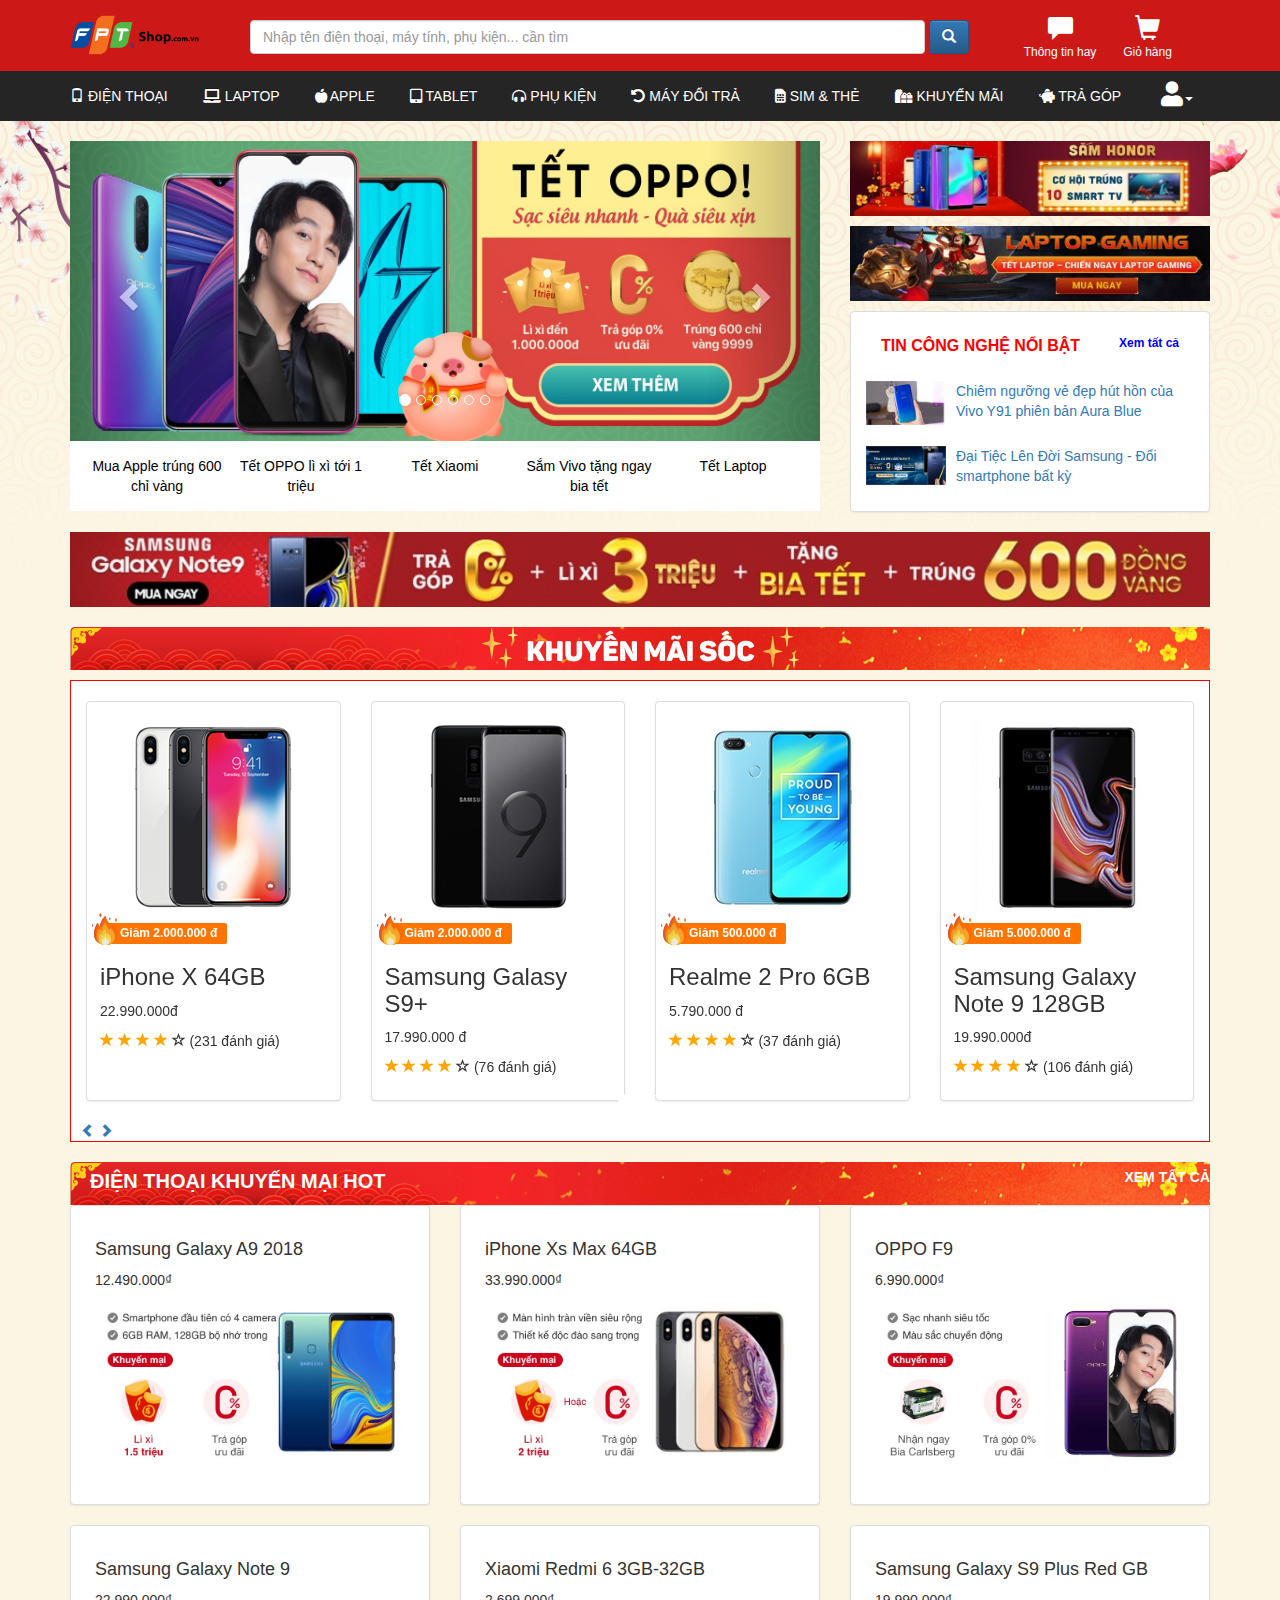
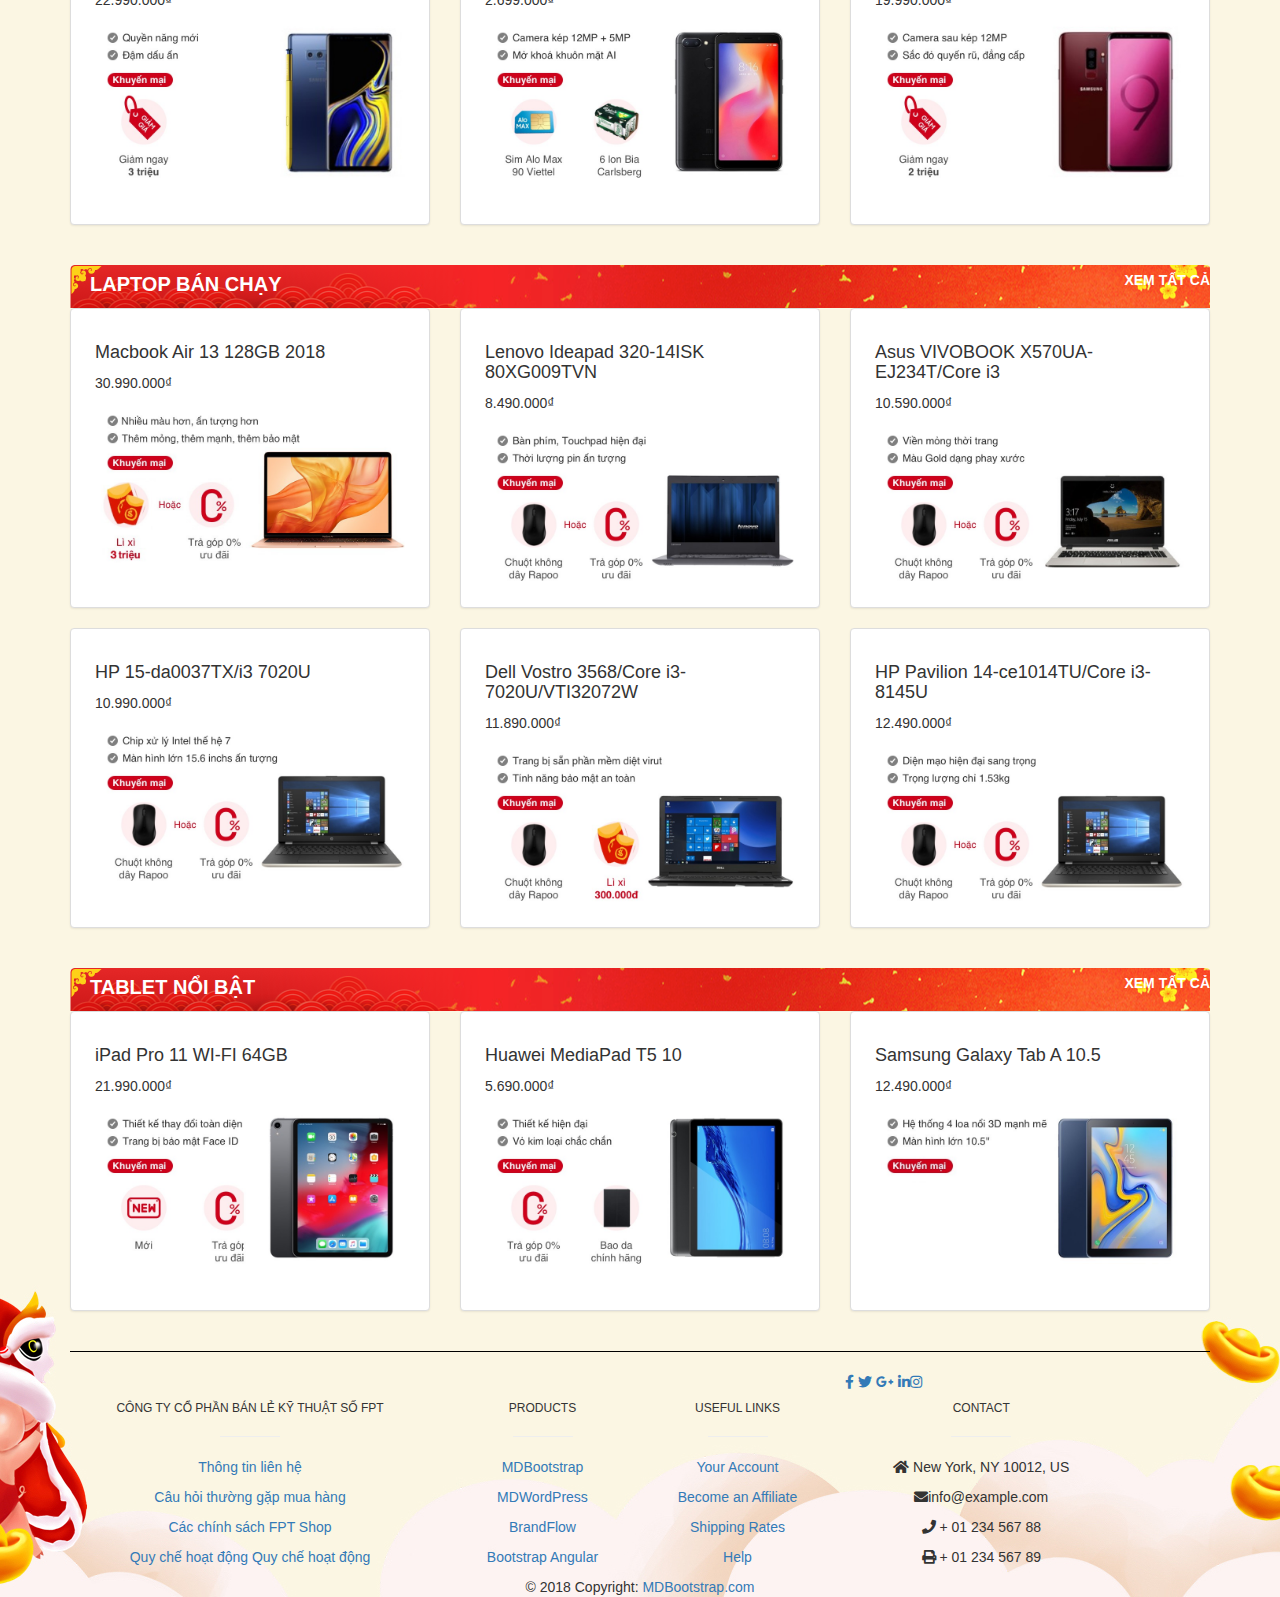
==== admin.html @ c20b1c23 "'ok'" ====
<!DOCTYPE html>
<html>
<head>
	<meta charset="utf-8">
	<meta http-equiv="X-UA-Compatible" content="IE=edge">
	<title>Tinykullshop | Chuyên phụ kiện điện thoại</title>
	<!-- Local bootstrap CSS & JS -->
	<link rel="stylesheet" media="screen" href="css/bootstrap.min.css">
	<link rel="stylesheet" media="screen" href="css/bootstrap-theme.min.css">
	<link rel='stylesheet' href='https://use.fontawesome.com/releases/v5.6.3/css/all.css'>	
	<link rel="stylesheet" media="screen" href="css/mystyle.css">
	<link rel="stylesheet" media="screen" href="css/toppage.css">
	<link rel="stylesheet" media="screen" href="css/modal-login.css">
</head>
<body>
	<header id="header" class="header">
		<div class="container">
			<div class="row">
				<div class="col-xs-2 col-sm-2 col-md-2 col-lg-2">
					<a href="home.html" title=""><img src="images/logo1.png" alt="" class="img-responsive"></a>
				</div>
				<div class="col-xs-8 col-sm-8 col-md-8 col-lg-8 row">
					<div>
						<div class="form-inline search-btn">
							<input type="search" name="" id="input" class="form-control" value="" required="required" title="" placeholder="Nhập tên điện thoại, máy tính, phụ kiện... cần tìm">		
							<button type="submit" class="btn btn-primary"><span class="glyphicon glyphicon-search"></span></button>
						</div>
					</div>
				</div>
				<div class="col-xs-2 col-sm-2 col-md-2 col-lg-2">
					<div class="col-xs-6 col-sm-6 col-md-6 col-lg-6">
						<div class="cart">
							<a href="new.html"><span class="glyphicon glyphicon-comment"></span><p>Thông tin hay</p></a>
						</div>
					</div><div class="col-xs-6 col-sm-6 col-md-6 col-lg-6">
						<div class="cart">
							<a href="caret.html"><span class="glyphicon glyphicon-shopping-cart"></span><p>Giỏ hàng</p></a>
						</div>
					</div>
				</div>
			</div>
		</div>	
	</header><!-- /header -->
	<button onclick="topFunction()" id="myBtn" title="Go to top">Top</button>
	<nav class="navbar navbar-inverse menu">
		<div class="container">
			<div class="row">
				<ul class="nav navbar-nav">
					<li class="dropdown">
						<a class="uppercase"  href="product-phone.html"><i class="glyphicon glyphicon-phone"></i> điện thoại</a>
						<div class="dropdown-content">
							<div class="col-xs-6 col-sm-6 col-md-6 col-lg-6">
								<div class="row">
									<div class="col-xs-8 col-sm-8 col-md-8 col-lg-8">
										<div>
											<h4>Hãng sản xuất</h4>
										</div>
										<div class="col-xs-4 col-sm-4 col-md-4 col-lg-4">
											<div class="row list-a">
												<a href="">Apple(iPhone)</a>
												<a href="">Huawei</a>
												<a href="">Nokia</a>
												<a href="">Realme</a>
												<a href="">Masstel</a>
											</div>
										</div>
										<div class="col-xs-4 col-sm-4 col-md-4 col-lg-4">
											<div class="row list-a">
												<a href="">Samsung</a>
												<a href="">Xiaomi</a>
												<a href="">HONOR</a>
												<a href="">Asus</a>
												<a href="">Itel</a>
											</div>
										</div>
										<div class="col-xs-4 col-sm-4 col-md-4 col-lg-4">
											<div class="row list-a">
												<a href="">OPPO</a>
												<a href="">VSmart</a>
												<a href="">Vivo</a>
												<a href="">Wiko</a>
												<a href="">Mobiistar</a>
											</div>
										</div>
									</div>
									<div class="col-xs-4 col-sm-4 col-md-4 col-lg-4">
										<div class="middle">
											<div>
												<h4>Mức giá</h4>
											</div>
											<div class="list-a">
												<a href="">Dưới 1 triệu</a>
												<a href="">Từ 1 - 3 triệu</a>
												<a href="">Từ 3 - 6 triệu</a>
												<a href="">Từ 6 - 10 triệu</a>
												<a href="">Trên 15 triệu</a>
											</div>	
										</div>
									</div>
								</div>
							</div>
							<div class="col-xs-6 col-sm-6 col-md-6 col-lg-6">
								<div class="row">
									<div class="col-xs-6 col-sm-6 col-md-6 col-lg-6">
										<div class="row">
											<h4>Bán chạy nhất</h4>
											<div class="media">
												<a class="pull-left" href="#">
													<img class="media-object" src="images/img-nav/1.png" width="80px" alt="Image">
												</a>
												<div class="media-body">
													<a href=""><h5 class="media-heading">OPPO F9</h5></a>
													<p>6.990.000 đ</p>
												</div>
											</div>
											<div class="media">
												<a class="pull-left" href="#">
													<img class="media-object" src="images/img-nav/2.png" width="80px" alt="Image">
												</a>
												<div class="media-body">
													<a href=""><h5 class="media-heading">Samsung Galaxy J6(2018)</h5></a>
													<p>3.990.000 đ</p>
												</div>
											</div>
										</div>
									</div>
									<div class="col-xs-6 col-sm-6 col-md-6 col-lg-6 img-left">
										<div class="row">
											<div>
												<img src="images/bg2.jpg" alt="">
											</div>
										</div>
									</div>
								</div>
							</div>
						</div>
					</li>
					<li class="dropdown1">
						<a class="uppercase" href="product-laptop.html"><i class='fas fa-laptop'></i> laptop</a>
						<div class="dropdown-content1">
							<div class="col-xs-6 col-sm-6 col-md-6 col-lg-6">
								<div class="row">
									<div class="col-xs-8 col-sm-8 col-md-8 col-lg-8">
										<div>
											<h4>Hãng sản xuất</h4>
										</div>
										<div class="col-xs-4 col-sm-4 col-md-4 col-lg-4">
											<div class="row list-a">
												<a href="">Apple(Macbook)</a>
												<a href="">Dell</a>
												<a href="">MSI</a>
											</div>
										</div>
										<div class="col-xs-4 col-sm-4 col-md-4 col-lg-4">
											<div class="row list-a">
												<a href="">Asua</a>
												<a href="">HP</a>
												<a href="">Masstel</a>
											</div>
										</div>
										<div class="col-xs-4 col-sm-4 col-md-4 col-lg-4">
											<div class="row list-a">
												<a href="">Acer</a>
												<a href="">Lenovo</a>
												<a href="">Haier</a>
											</div>
										</div>
										<div class="a">
											<span><hr><br></span>
										</div>
										<br><br>
										<div>
											<h4>Phần mềm</h4>
										</div>
										<div class="col-xs-4 col-sm-4 col-md-4 col-lg-4">
											<div class="row list-a">
												<a href="">Diệt Virus</a>
												<a href="">Phần mềm khác</a>
											</div>
										</div>
										<div class="col-xs-4 col-sm-4 col-md-4 col-lg-4">
											<div class="row list-a">
												<a href="">Microsoft Office</a>
											</div>
										</div>
										<div class="col-xs-4 col-sm-4 col-md-4 col-lg-4">
											<div class="row list-a">
												<a href="">Windows</a>
											</div>
										</div>
									</div>
									<div class="col-xs-4 col-sm-4 col-md-4 col-lg-4 middle-border">
										<div class="middle">
											<div>
												<h4>Mức giá</h4>
											</div>
											<div class="list-a">
												<a href="">Dưới 5 triệu</a>
												<a href="">Từ 5 - 10 triệu</a>
												<a href="">Từ 10 - 15 triệu</a>
												<a href="">Từ 15 - 20 triệu</a>
												<a href="">Từ 20 - 25 triệu</a>
												<a href="">Từ 25 - 30 triệu</a>
												<a href="">Trên 30 triệu</a>
											</div>	
										</div>							
									</div>
								</div>
							</div>
							<div class="col-xs-6 col-sm-6 col-md-6 col-lg-6">
								<div class="row">
									<div class="col-xs-6 col-sm-6 col-md-6 col-lg-6">
										<div class="row">
											<h4>Mục đích sử dụng</h4>
										</div>
										<div class="row list-a">
											<a href="">Sản phẩm 2 trong 1</a>
											<a href="">Windows</a>
											<a href="">Giá rẻ</a>
											<a href="">Hiện đại</a>
											<a href="">Sinh viên - Văn phòng</a>
											<a href="">Gaming - Đồ họa</a>
											<a href="">Mỏng nhẹ</a>
										</div>	
									</div>
									<div class="col-xs-6 col-sm-6 col-md-6 col-lg-6 img-left">
										<div class="row">
											<div>
												<img src="images/bg3.png" alt="">
											</div>
										</div>
									</div>
								</div>
							</div>
						</div>
					</li>
					<li class="dropdown2">
						<a class="uppercase" href="product-apple.html"><i class="fas fa-apple-alt"></i> apple</a>
						<div class="dropdown-content2">
							<div class="col-xs-6 col-sm-6 col-md-6 col-lg-6">
								<div class="row">
									<div class="col-xs-8 col-sm-8 col-md-8 col-lg-8">
										<div>
											<h4>Các sản phẩm APPLE</h4>
										</div>
										<div class="col-xs-4 col-sm-4 col-md-4 col-lg-4">
											<div class="row list-a">
												<a href="">iPhone</a>
												<a href="">iMac</a>
												<a href="">Watch</a>
												<a href="">Beats</a>
											</div>
										</div>
										<div class="col-xs-4 col-sm-4 col-md-4 col-lg-4">
											<div class="row list-a">
												<a href="">Mac mini</a>
												<a href="">Apple TV</a>
											</div>
										</div>
										<div class="col-xs-4 col-sm-4 col-md-4 col-lg-4">
											<div class="row list-a">
												<a href="">Macbook</a>
												<a href="">Mac Pro</a>
												<a href="">Phụ kiện</a>
											</div>
										</div>
									</div>
									<div class="col-xs-4 col-sm-4 col-md-4 col-lg-4">
										<div class="middle">
											<div>
												<h4>Mức giá</h4>
											</div>
											<div class="list-a">
												<a href="">Dưới 10 triệu</a>
												<a href="">Từ 10 - 15 triệu</a>
												<a href="">Từ 15 - 20 triệu</a>
												<a href="">Từ 20 - 25 triệu</a>
												<a href="">Từ 25 - 30 triệu</a>
												<a href="">Trên 30 triệu</a>
											</div>	
										</div>
									</div>
								</div>
							</div>
							<div class="col-xs-6 col-sm-6 col-md-6 col-lg-6">
								<div class="row">
									<div class="col-xs-6 col-sm-6 col-md-6 col-lg-6">
										<div class="row">
											<h4>Bán chạy nhất</h4>
											<div class="media">
												<a class="pull-left" href="#">
													<img class="media-object" src="images/img-nav/3.png" width="80px" alt="Image">
												</a>
												<div class="media-body">
													<a href=""><h5 class="media-heading">iPhone 6 32GB (2017)</h5></a>
													<p>6.990.000 đ</p>
												</div>
											</div>
											<div class="media">
												<a class="pull-left" href="#">
													<img class="media-object" src="images/img-nav/4.png" width="80px" alt="Image">
												</a>
												<div class="media-body">
													<a href=""><h5 class="media-heading">iPad 2018 WIFI 32GB</h5></a>
													<p>3.990.000 đ</p>
												</div>
											</div>
										</div>
									</div>
									<div class="col-xs-6 col-sm-6 col-md-6 col-lg-6 img-left">
										<div class="row">
											<div>
												<img src="images/bg4.png" alt="">
											</div>
										</div>
									</div>
								</div>
							</div>
						</div>
					</li>
					<li class="dropdown3">
						<a class="uppercase" href="product-tablet.html"><i class="fas fa-tablet-alt"></i> tablet</a>
						<div class="dropdown-content3">
							<div class="col-xs-6 col-sm-6 col-md-6 col-lg-6">
								<div class="row">
									<div class="col-xs-8 col-sm-8 col-md-8 col-lg-8">
										<div>
											<h4>Hãng sản xuất</h4>
										</div>
										<div class="col-xs-4 col-sm-4 col-md-4 col-lg-4">
											<div class="row list-a">
												<a href="">Apple(iPad)</a>
												<a href="">Masstel</a>
											</div>
										</div>
										<div class="col-xs-4 col-sm-4 col-md-4 col-lg-4">
											<div class="row list-a">
												<a href="">Samsung</a>
												<a href="">Huawei</a>
											</div>
										</div>
										<div class="col-xs-4 col-sm-4 col-md-4 col-lg-4">
											<div class="row list-a">
												<a href="">Lenovo</a>
												<a href="">Itel</a>
											</div>
										</div>
									</div>
									<div class="col-xs-4 col-sm-4 col-md-4 col-lg-4">
										<div class="middle">
											<div>
												<h4>Mức giá</h4>
											</div>
											<div class="list-a">
												<a href="">Dưới 2 triệu</a>
												<a href="">Từ 2 - 5 triệu</a>
												<a href="">Từ 5 - 8 triệu</a>
												<a href="">Trên 8 triệu</a>
											</div>	
										</div>
									</div>
								</div>
							</div>
							<div class="col-xs-6 col-sm-6 col-md-6 col-lg-6">
								<div class="row">
									<div class="col-xs-6 col-sm-6 col-md-6 col-lg-6">
										<div class="row">
											<h4>Bán chạy nhất</h4>
											<div class="media">
												<a class="pull-left" href="#">
													<img class="media-object" src="images/img-nav/5.png" width="80px" alt="Image">
												</a>
												<div class="media-body">
													<a href=""><h5 class="media-heading">Samsung Galaxy Tab A 10.5</h5></a>
													<p>9.490.000 đ</p>
												</div>
											</div>
											<div class="media">
												<a class="pull-left" href="#">
													<img class="media-object" src="images/img-nav/6.png" width="80px" alt="Image">
												</a>
												<div class="media-body">
													<a href=""><h5 class="media-heading">Huawei MediaPad T3 7.0 <br> Prestisge</h5></a>
													<p>2.090.000 đ</p>
												</div>
											</div>
										</div>
									</div>
									<div class="col-xs-6 col-sm-6 col-md-6 col-lg-6 img-left">
										<div class="row">
											<div>
												<img src="images/bg5.png" alt="">
											</div>
										</div>
									</div>
								</div>
							</div>
						</div>
					</li>
					<li class="dropdown4">
						<a class="uppercase" href="product-phukien.html"><i class="fas fa-headphones-alt"></i> phụ kiện</a>
						<div class="dropdown-content4">
							<div class="col-xs-6 col-sm-6 col-md-6 col-lg-6">
								<div>
									<h4>Các sản phẩm phụ kiện</h4>
								</div>
								<div class="col-xs-4 col-sm-4 col-md-4 col-lg-4">
									<div class="row list-a">
										<a href="">Bao da ốp lưng</a>
										<a href="">Phụ kiện Apple</a>
										<a href="">Loa</a>
										<a href="">Chuột</a>
										<a href="">Phụ kiện khác</a>
									</div>
								</div>
								<div class="col-xs-4 col-sm-4 col-md-4 col-lg-4">
									<div class="row list-a">
										<a href="">Sạc sự phòng</a>
										<a href="">Miếng dán màn hình</a>
										<a href="">USB - Ổ cứng</a>
										<a href="">Balo - Túi xách</a>
										<a href="">Máy chơi game</a>
									</div>
								</div>
								<div class="col-xs-4 col-sm-4 col-md-4 col-lg-4">
									<div class="row list-a">
										<a href="">Thẻ nhớ</a>
										<a href="">Tai nghe</a>
										<a href="">Sạc cáp</a>
										<a href="">TV BOX</a>
									</div>
								</div>
							</div>
							<div class="col-xs-6 col-sm-6 col-md-6 col-lg-6">
								<div class="row">
									<div class="col-xs-6 col-sm-6 col-md-6 col-lg-6">
										<div class="row">
											<h4>Bán chạy nhất</h4>
											<div class="media">
												<a class="pull-left" href="#">
													<img class="media-object" src="images/img-nav/7.jpg" width="80px" alt="Image">
												</a>
												<div class="media-body">
													<a href=""><h5 class="media-heading">MDMH iPhone X Kính cường <br>lực Clear</h5></a>
													<p>190.000 đ</p>
												</div>
											</div>
											<div class="media">
												<a class="pull-left" href="#">
													<img class="media-object" src="images/img-nav/8.png" width="80px" alt="Image">
												</a>
												<div class="media-body">
													<a href=""><h5 class="media-heading">Mic Karaoke loa Blutooth và <br> SDP iCore M9</h5></a>
													<p>750.000 đ</p>
												</div>
											</div>
										</div>
									</div>
									<div class="col-xs-6 col-sm-6 col-md-6 col-lg-6 img-left">
										<div class="row">
											<div>
												<img src="images/bg6.png" alt="">
											</div>
										</div>
									</div>
								</div>
							</div>
						</div>
					</li>
					<li>
						<a class="uppercase" href="#"><i class="fas fa-undo-alt"></i> máy đổi trả</a>
					</li>
					<li>
						<a class="uppercase" href="#"><i class="fas fa-sim-card"></i> sim & thẻ</a>
					</li>
					<li>
						<a class="uppercase" href="#"><i class="fas fa-gifts"></i> khuyến mãi</a>
					</li>
					<li>
						<a class="uppercase" href="#"><i class="fas fa-piggy-bank"></i> trả góp</a>
					</li>
					<li class="dropdown navbar-right user-btn">
						<a href="#" class="dropdown-toggle uppercase" data-toggle="dropdown"><i class="fas fa-user"></i><b class="caret"></b></a>
						<ul class="dropdown-menu">
							<li><a data-toggle="modal" href='#modal-id'>Đăng nhập</a></li>
							<li><a data-toggle="modal" href='#modal-id1'>Đăng kí</a></li>
							<li><a href="#">Quên mật khẩu ?</a></li>
						</ul>
					</li>
				</ul>
			</div>
		</div>
	</nav>
	<main id="main" class="main">
		<div class="container cal-new">
			<div class="row">
				<div class="col-md-8 col-sm-8 col-lg-8">
					<div id="carousel-id" class="carousel slide" data-ride="carousel">
						<ol class="carousel-indicators">
							<li data-target="#carousel-id" data-slide-to="0" class="active"></li>
							<li data-target="#carousel-id" data-slide-to="1" class=""></li>
							<li data-target="#carousel-id" data-slide-to="2" class=""></li>
							<li data-target="#carousel-id" data-slide-to="3" class=""></li>
							<li data-target="#carousel-id" data-slide-to="4" class=""></li>
							<li data-target="#carousel-id" data-slide-to="5" class=""></li>
						</ol>
						<div class="carousel-inner">
							<div class="item active">
								<a href=""><img src="images/img-carol/1.png" alt=""></a>
							</div>
							<div class="item">
								<a href=""><img src="images/img-carol/2.png" alt=""></a>
							</div>
							<div class="item">
								<a href=""><img src="images/img-carol/3.png" alt=""></a>
							</div>
							<div class="item">
								<a href=""><img src="images/img-carol/4.png" alt=""></a>
							</div>
							<div class="item">
								<a href=""><img src="images/img-carol/5.png" alt=""></a>
							</div>
							<div class="item">
								<a href=""><img src="images/img-carol/6.jpg" alt=""></a>
							</div>
						</div>
						<a class="left carousel-control" href="#carousel-id" data-slide="prev"><span class="glyphicon glyphicon-chevron-left"></span></a>
						<a class="right carousel-control" href="#carousel-id" data-slide="next"><span class="glyphicon glyphicon-chevron-right"></span></a>
					</div>
					<div class="bottom-cal">
						<ul>
							<li data-target="#carousel-id" data-slide-to="0" class="active"><a href="">Mua Apple trúng 600 chỉ vàng</a></li>
							<li data-target="#carousel-id" data-slide-to="1" class=""><a href="">Tết OPPO lì xì tới 1 triệu</a></li>
							<li data-target="#carousel-id" data-slide-to="2" class=""><a href="">Tết Xiaomi</a></li>
							<li data-target="#carousel-id" data-slide-to="3" class=""><a href="">Sắm Vivo tặng ngay bia tết</a></li>
							<li data-target="#carousel-id" data-slide-to="4" class=""><a href="">Tết Laptop</a></li>
						</ul>
					</div>
				</div>
				<div class="col-md-4 col-sm-4 col-lg-4">
					<div class="top">
						<a href=""><img src="images/img-new/1.png" alt=""></a>
						<a href=""><img src="images/img-new/2.png" alt=""></a>
					</div>
					<div class="bot">
						<div class="panel panel-default">
							<div class="panel-body">
								<div class="panel-heading">
									<h5 class="panel-title">TIN CÔNG NGHỆ NỔI BẬT<a href="new.html" title="" class="pull-right">Xem tất cả</a></h5>
								</div>
								<div class="media">
									<a class="pull-left" href="#">
										<img class="media-object" src="images/img-phổ biến/1.jpg" alt="Image">
									</a>	
									<div class="media-body">
										<a href=""><p>Chiêm ngưỡng vẻ đẹp hút hồn của Vivo Y91 phiên bản Aura Blue</p></a>
									</div>
								</div>
								<div class="media">
									<a class="pull-left" href="#">
										<img class="media-object" src="images/img-phổ biến/2.jpg" alt="Image">
									</a>
									<div class="media-body">
										<a href=""><p>Đại Tiệc Lên Đời Samsung - Đổi smartphone bất kỳ</p></a>
									</div>
								</div>
							</div>
						</div>
					</div>
				</div>
			</div>
		</div>
		<div class="container">
			<div class="row">
				<div class="col-xs-12 col-sm-12 col-md-12 col-lg-12">
					<a href=""><img src="images/img-banner/636828006045552058_viber image.jpg" alt="" width="100%"></a>
				</div>
			</div>
		</div>
		<div class="container">
			<div class="row">
				<div class="col-xs-12 col-sm-12 col-md-12 col-lg-12">
					<div class="">
						<h2 class="tool-bar">
							<img src="images/img-toolbar/title.png" alt="">
						</h2>
					</div>
				</div>
			</div>
		</div>
		<div class="container">
			<div class="row">
				<div class="col-xs-12 col-sm-12 col-md-12 col-lg-12">
					<div id="slideshow" class="carousel slide slide-show" data-ride="carousel">
						<ol class="carousel-indicators">
							<li data-target="#slideshow" data-slide-to="0" class="active"></li>
							<li data-target="#slideshow" data-slide-to="1" class=""></li>
							<li data-target="#slideshow" data-slide-to="2" class=""></li>
						</ol>
						<div class="carousel-inner">
							<div class="item active" style="padding-top: 10px;">
								<div class="col-xs-3 col-sm-3 col-md-3 col-lg-3">
									<div class="thumbnail animation-slide">
										<a href=""><img src="images/img-product/1.png" alt=""></a>
										<div class="caption">
											<p><span class="b">Giảm 2.000.000 đ</span></p>
											<h3>iPhone X 64GB</h3>
											<p>
												22.990.000đ
											</p>
											<p>
												<span class="glyphicon glyphicon-star checked"></span>
												<span class="glyphicon glyphicon-star checked"></span>
												<span class="glyphicon glyphicon-star checked"></span>
												<span class="glyphicon glyphicon-star checked"></span>
												<span class="glyphicon glyphicon-star-empty"></span>
												(231 đánh giá)
											</p>
										</div>
									</div>
								</div>
								<div class="col-xs-3 col-sm-3 col-md-3 col-lg-3">
									<div class="thumbnail animation-slide">
										<a href=""><img src="images/img-product/2.png" alt=""></a>
										<div class="caption">
											<p><span class="b">Giảm 2.000.000 đ</span></p>
											<h3>Samsung Galasy S9+</h3>
											<p>
												17.990.000 đ
											</p>
											<p>
												<span class="glyphicon glyphicon-star checked"></span>
												<span class="glyphicon glyphicon-star checked"></span>
												<span class="glyphicon glyphicon-star checked"></span>
												<span class="glyphicon glyphicon-star checked"></span>
												<span class="glyphicon glyphicon-star-empty"></span>
												(76 đánh giá)
											</p>
										</div>
									</div>
								</div>
								<div class="col-xs-3 col-sm-3 col-md-3 col-lg-3">
									<div class="thumbnail animation-slide">
										<a href=""><img src="images/img-product/3.png" alt=""></a>
										<div class="caption">
											<p><span class="b">Giảm 500.000 đ</span></p>
											<h3>Realme 2 Pro 6GB</h3>
											<p>
												5.790.000 đ
											</p>
											<p>
												<span class="glyphicon glyphicon-star checked"></span>
												<span class="glyphicon glyphicon-star checked"></span>
												<span class="glyphicon glyphicon-star checked"></span>
												<span class="glyphicon glyphicon-star checked"></span>
												<span class="glyphicon glyphicon-star-empty"></span>
												(37 đánh giá)
											</p>
										</div>
									</div>
								</div>
								<div class="col-xs-3 col-sm-3 col-md-3 col-lg-3">
									<div class="thumbnail animation-slide">
										<a href=""><img src="images/img-product/4.png" alt=""></a>
										<div class="caption">
											<p><span class="b">Giảm 5.000.000 đ</span></p>
											<h3>Samsung Galaxy Note 9 128GB</h3>
											<p>
												19.990.000đ
											</p>
											<p>
												<span class="glyphicon glyphicon-star checked"></span>
												<span class="glyphicon glyphicon-star checked"></span>
												<span class="glyphicon glyphicon-star checked"></span>
												<span class="glyphicon glyphicon-star checked"></span>
												<span class="glyphicon glyphicon-star-empty"></span>
												(106 đánh giá)
											</p>
										</div>
									</div>
								</div>	
							</div>
							<div class="item a">
								<div class="col-xs-3 col-sm-3 col-md-3 col-lg-3">
									<div class="thumbnail animation-slide">
										<a href=""><img src="images/img-product/1.png" alt=""></a>
										<div class="caption">
											<p><span class="b">Giảm 1.000.000 đ</span></p>
											<h3>iPhone 8 Plus 64GB</h3>
											<p>
												19.990.000
											</p>
											<p>
												<span class="glyphicon glyphicon-star checked"></span>
												<span class="glyphicon glyphicon-star checked"></span>
												<span class="glyphicon glyphicon-star checked"></span>
												<span class="glyphicon glyphicon-star checked"></span>
												<span class="glyphicon glyphicon-star-empty"></span>
												(116 đánh giá)
											</p>
										</div>
									</div>
								</div>
								<div class="col-xs-3 col-sm-3 col-md-3 col-lg-3">
									<div class="thumbnail animation-slide">
										<a href=""><img src="images/img-product/2.png" alt=""></a>
										<div class="caption">
											<p><span class="b">Giảm 1.000.000 đ</span></p>
											<h3>iPhone 8 Plus 64GB</h3>
											<p>
												19.990.000đ
											</p>
											<p>
												<span class="glyphicon glyphicon-star checked"></span>
												<span class="glyphicon glyphicon-star checked"></span>
												<span class="glyphicon glyphicon-star checked"></span>
												<span class="glyphicon glyphicon-star checked"></span>
												<span class="glyphicon glyphicon-star-empty"></span>
												(118 đánh giá)
											</p>
										</div>
									</div>
								</div>
								<div class="col-xs-3 col-sm-3 col-md-3 col-lg-3">
									<div class="thumbnail animation-slide">
										<a href=""><img src="images/img-product/3.png" alt=""></a>
										<div class="caption">
											<p><span class="b">Giảm 1.000.000 đ</span></p>
											<h3>Honor 10</h3>
											<p>
												8.990.000đ
											</p>
											<p>
												<span class="glyphicon glyphicon-star checked"></span>
												<span class="glyphicon glyphicon-star checked"></span>
												<span class="glyphicon glyphicon-star checked"></span>
												<span class="glyphicon glyphicon-star checked"></span>
												<span class="glyphicon glyphicon-star-empty"></span>
												(76 đánh giá)
											</p>
										</div>
									</div>
								</div>
								<div class="col-xs-3 col-sm-3 col-md-3 col-lg-3">
									<div class="thumbnail animation-slide">
										<a href=""><img src="images/img-product/4.png" alt=""></a>
										<div class="caption">
											<p><span class="b">Giảm 1.000.000 đ</span></p>
											<h3>iPhone 8s Plus 32GB</h3>
											<p>
												9.990.000đ
											</p>
											<p>
												<span class="glyphicon glyphicon-star checked"></span>
												<span class="glyphicon glyphicon-star checked"></span>
												<span class="glyphicon glyphicon-star checked"></span>
												<span class="glyphicon glyphicon-star checked"></span>
												<span class="glyphicon glyphicon-star-empty"></span>
												(209 đánh giá)
											</p>
										</div>
									</div>
								</div>	
							</div>
						</div>
						<a class="left left-slice" href="#slideshow" data-slide="prev"><span class="glyphicon glyphicon-chevron-left"></span></a>
						<a class="right right-slice" href="#slideshow" data-slide="next"><span class="glyphicon glyphicon-chevron-right"></span></a>
					</div>
				</div>
			</div>
		</div>
		<div class="container">
			<div class="row">
				<div class="col-xs-12 col-sm-12 col-md-12 col-lg-12">
					<h2 class="h2">
						<a href="chi-tiet-san-pham.html">điện thoại khuyến mại hot</a>
						<a href="product-phone.html" style="float: right; font-size: 14px">xem tất cả</a>
					</h2>
				</div>
			</div>
		</div>
		<div class="container">
			<div class="row">
				<div class="">
					<div class="col-xs-4 col-sm-4 col-md-4 col-lg-4">
						<div class="thumbnail c">
							<a href="">
								<div class="caption">
									<h4>Samsung Galaxy A9 2018</h4>
									<p>12.490.000₫</p>
									<img src="images/img-produce/1.png" alt="" width="100%">
								</div>
							</a>
						</div>
					</div>
					<div class="col-xs-4 col-sm-4 col-md-4 col-lg-4">
						<div class="thumbnail c">
							<a href="">
								<div class="caption">
									<h4>iPhone Xs Max 64GB</h4>
									<p>33.990.000₫</p>
									<img src="images/img-produce/2.png" alt="" width="100%">
								</div>
							</a>
						</div>
					</div>
					<div class="col-xs-4 col-sm-4 col-md-4 col-lg-4">
						<div class="thumbnail c">
							<a href="">
								<div class="caption">
									<h4>OPPO F9</h4>
									<p>6.990.000₫</p>
									<img src="images/img-produce/3.png" alt="" width="100%">
								</div>
							</a>
						</div>
					</div>
					<div class="col-xs-4 col-sm-4 col-md-4 col-lg-4">
						<div class="thumbnail c">
							<a href="">
								<div class="caption">
									<h4>Samsung Galaxy Note 9</h4>
									<p>22.990.000₫</p>
									<img src="images/img-produce/4.png" alt="" width="100%">
								</div>
							</a>
						</div>
					</div>
					<div class="col-xs-4 col-sm-4 col-md-4 col-lg-4">
						<div class="thumbnail c">
							<a href="">
								<div class="caption">
									<h4>Xiaomi Redmi 6 3GB-32GB</h4>
									<p>2.699.000₫</p>
									<img src="images/img-produce/5.png" alt="" width="100%">
								</div>
							</a>
						</div>
					</div>
					<div class="col-xs-4 col-sm-4 col-md-4 col-lg-4">
						<div class="thumbnail c">
							<a href="">
								<div class="caption">
									<h4>Samsung Galaxy S9 Plus Red GB</h4>
									<p>19.990.000₫</p>
									<img src="images/img-produce/6.png" alt="" width="100%">
								</div>
							</a>
						</div>
					</div>
				</div>
			</div>
		</div>
		<div class="container">
			<div class="row">
				<div class="col-xs-12 col-sm-12 col-md-12 col-lg-12">
					<h2 class="h2">
						<a href="">laptop bán chạy</a>
						<a href="product-laptop.html" style="float: right; font-size: 14px">xem tất cả</a>
					</h2>
				</div>
			</div>
		</div>
		<div class="container">
			<div class="row">
				<div class="col-xs-4 col-sm-4 col-md-4 col-lg-4">
					<div class="thumbnail c">
						<a href="">
							<div class="caption">
								<h4>Macbook Air 13 128GB 2018</h4>
								<p>30.990.000₫</p>
								<img src="images/img-produce/7.png" alt="" width="100%">
							</div>
						</a>
					</div>
				</div>
				<div class="col-xs-4 col-sm-4 col-md-4 col-lg-4">
					<div class="thumbnail c">
						<a href="">
							<div class="caption">
								<h4>Lenovo Ideapad 320-14ISK 80XG009TVN</h4>
								<p>8.490.000₫</p>
								<img src="images/img-produce/8.png" alt="" width="100%">
							</div>
						</a>
					</div>
				</div>
				<div class="col-xs-4 col-sm-4 col-md-4 col-lg-4">
					<div class="thumbnail c">
						<a href="">
							<div class="caption">
								<h4>Asus VIVOBOOK X570UA-EJ234T/Core i3</h4>
								<p>10.590.000₫</p>
								<img src="images/img-produce/9.png" alt="" width="100%">
							</div>
						</a>
					</div>
				</div>
				<div class="col-xs-4 col-sm-4 col-md-4 col-lg-4">
					<div class="thumbnail c">
						<a href="">
							<div class="caption">
								<h4>HP 15-da0037TX/i3 7020U</h4>
								<p>10.990.000₫</p>
								<img src="images/img-produce/10.png" alt="" width="100%">
							</div>
						</a>
					</div>
				</div>
				<div class="col-xs-4 col-sm-4 col-md-4 col-lg-4">
					<div class="thumbnail c">
						<a href="">
							<div class="caption">
								<h4>Dell Vostro 3568/Core i3-7020U/VTI32072W</h4>
								<p>11.890.000₫</p>
								<img src="images/img-produce/11.png" alt="" width="100%">
							</div>
						</a>
					</div>
				</div>
				<div class="col-xs-4 col-sm-4 col-md-4 col-lg-4">
					<div class="thumbnail c">
						<a href="">
							<div class="caption">
								<h4>HP Pavilion 14-ce1014TU/Core i3-8145U</h4>
								<p>12.490.000₫</p>
								<img src="images/img-produce/12.png" alt="" width="100%">
							</div>
						</a>
					</div>
				</div>
			</div>
		</div>
		<div class="container">
			<div class="row">
				<div class="col-xs-12 col-sm-12 col-md-12 col-lg-12">
					<h2 class="h2">
						<a href="">tablet nổi bật</a>
						<a href="product-tablet.html" style="float: right; font-size: 14px">xem tất cả</a>
					</h2>
				</div>
			</div>
		</div>
		<div class="container">
			<div class="row">
				<div class="col-xs-4 col-sm-4 col-md-4 col-lg-4">
					<div class="thumbnail c">
						<a href="">
							<div class="caption">
								<h4>iPad Pro 11 WI-FI 64GB</h4>
								<p>21.990.000₫</p>
								<img src="images/img-produce/13.png" alt="" width="100%">
							</div>
						</a>
					</div>
				</div>
				<div class="col-xs-4 col-sm-4 col-md-4 col-lg-4">
					<div class="thumbnail c">
						<a href="">
							<div class="caption">
								<h4>Huawei MediaPad T5 10</h4>
								<p>5.690.000₫</p>
								<img src="images/img-produce/14.png" alt="" width="100%">
							</div>
						</a>
					</div>
				</div>
				<div class="col-xs-4 col-sm-4 col-md-4 col-lg-4">
					<div class="thumbnail c">
						<a href="">
							<div class="caption">
								<h4>Samsung Galaxy Tab A 10.5</h4>
								<p>12.490.000₫</p>
								<img src="images/img-produce/15.jpeg" alt="" width="100%">
							</div>
						</a>
					</div>
				</div>
			</div>
		</div>
	</main><!-- /main -->
	<footer class="page-footer font-small unique-color-dark">
		<div>
			<div class="container">
				<hr style="border-top: 1px solid black">
				<div class="row py-4 d-flex align-items-center">
					<div class="col-md-6 col-lg-5 text-center text-md-left mb-4 mb-md-0"></div>
					<div class="col-md-6 col-lg-7 text-center text-md-right">
						<a class="fb-ic"><i class="fab fa-facebook-f white-text mr-4"> </i></a>
						<a class="tw-ic"><i class="fab fa-twitter white-text mr-4"> </i></a>
						<a class="gplus-ic"><i class="fab fa-google-plus-g white-text mr-4"> </i></a>
						<a class="li-ic"><i class="fab fa-linkedin-in white-text mr-4"> </i></a><a class="ins-ic"><i class="fab fa-instagram white-text"> </i></a>
					</div>
				</div>
			</div>
		</div>
		<div class="container text-center text-md-left mt-5">
			<div class="row mt-3">
				<div class="col-md-3 col-lg-4 col-xl-3 mx-auto mb-4">
					<h6 class="text-uppercase font-weight-bold">Công Ty Cổ Phần Bán Lẻ Kỹ Thuật Số FPT</h6>
					<hr class="deep-purple accent-2 mb-4 mt-0 d-inline-block mx-auto" style="width: 60px;">
					<p><a href="contact.html">Thông tin liên hệ</a></p>
					<p><a href="#!">Câu hỏi thường gặp mua hàng</a></p>
					<p><a href="#!">Các chính sách FPT Shop</a></p>
					<p><a href="#!">Quy chế hoạt động Quy chế hoạt động</a></p>
				</div>
				<div class="col-md-2 col-lg-2 col-xl-2 mx-auto mb-4">
					<h6 class="text-uppercase font-weight-bold">Products</h6>
					<hr class="deep-purple accent-2 mb-4 mt-0 d-inline-block mx-auto" style="width: 60px;">
					<p><a href="#!">MDBootstrap</a></p>
					<p><a href="#!">MDWordPress</a></p>
					<p><a href="#!">BrandFlow</a></p>
					<p><a href="#!">Bootstrap Angular</a></p>
				</div>
				<div class="col-md-3 col-lg-2 col-xl-2 mx-auto mb-4">
					<h6 class="text-uppercase font-weight-bold">Useful links</h6>
					<hr class="deep-purple accent-2 mb-4 mt-0 d-inline-block mx-auto" style="width: 60px;">
					<p><a href="#!">Your Account</a></p>
					<p><a href="#!">Become an Affiliate</a></p>
					<p><a href="#!">Shipping Rates</a></p>
					<p><a href="#!">Help</a></p>
				</div>
				<div class="col-md-4 col-lg-3 col-xl-3 mx-auto mb-md-0 mb-4">
					<h6 class="text-uppercase font-weight-bold">Contact</h6>
					<hr class="deep-purple accent-2 mb-4 mt-0 d-inline-block mx-auto" style="width: 60px;">
					<p><i class="fas fa-home mr-3"></i> New York, NY 10012, US</p>
					<p><i class="fas fa-envelope mr-3"></i>info@example.com</p>
					<p><i class="fas fa-phone mr-3"></i> + 01 234 567 88</p>
					<p><i class="fas fa-print mr-3"></i> + 01 234 567 89</p>
				</div>
			</div>
		</div>
		<div class="footer-copyright text-center py-3">© 2018 Copyright:
			<a href="https://mdbootstrap.com/education/bootstrap/"> MDBootstrap.com</a>
		</div>
	</footer>
	<div class="modal fade" id="modal-id">
		<div class="modal-dialog">
			<div class="modal-content">
				<div class="modal-header">
					<button type="button" class="close" data-dismiss="modal" aria-hidden="true">&times;</button>
					<h4 class="modal-title">Đăng nhập</h4>
				</div>
				<div class="modal-body">
					<form action="" method="" role="form">
						<div class="img-modal">
							<img src="images/img-modal/1.png" alt="">
						</div>
						<div class="form-group">
							<label for="">Tên đăng nhập</label>
							<input type="text" class="form-control" id="" placeholder="Nhập tên đăng nhập">
						</div>
						<div class="form-group">
							<label for="">Mật khẩu</label>
							<input type="text" class="form-control" id="" placeholder="Nhập mật khẩu">
						</div>
					</form>
				</div>
				<div class="modal-footer modal-login">
					<button type="button" class="btn btn-default" data-dismiss="modal">Đóng</button>
					<button type="button" class="btn btn-primary btn-modal">Đăng nhập</button>
				</div>
				<div class="" align="center">
					<p>Chưa có tài khoản <a data-dismiss="modal" data-toggle="modal" href='#modal-id1'>Đăng ký ngay !</a></p>
					<p><a href="">quên mật khẩu?</a></p>
				</div>
			</div>
		</div>
	</div>
	<div class="modal fade" id="modal-id1">
		<div class="modal-dialog">
			<div class="modal-content">
				<div class="modal-header">
					<button type="button" class="close" data-dismiss="modal" aria-hidden="true">&times;</button>
					<h4 class="modal-title">Đăng ký</h4>
				</div>
				<div class="modal-body">
					<form action="" method="" role="form">
						<div class="form-group">
							<label for="">Tên đăng nhập</label>
							<input type="text" class="form-control" id="" placeholder="Nhập tên đăng nhập">
						</div>
						<div class="form-group">
							<label for="">Mật khẩu</label>
							<input type="password" class="form-control" id="" placeholder="Nhập mật khẩu">
						</div>
						<div class="form-group">
							<label for="">Nhập lại mật khẩu</label>
							<input type="password" class="form-control" id="" placeholder="Nhập lại mật khẩu">
						</div>
						<div class="form-group">
							<label for="">Email</label>
							<input type="email" class="form-control" id="" placeholder="Nhập Email">
						</div>
						<div class="form-group">
							<label for="">Ngày sinh</label>
							<input type="date" class="form-control" id="" placeholder="Nhập ngày sinh">
						</div>
					</form>
				</div>
				<div class="modal-footer modal-login">
					<button type="button" class="btn btn-default" data-dismiss="modal">Đóng</button>
					<button type="button" class="btn btn-primary btn-modal">Đăng ký</button>
				</div>
				<div class="" align="center">
					<p>Đã có tài khoản <a data-dismiss="modal" data-toggle="modal" href='#modal-id'>Đăng nhập ngay !</a></p>
					<p><a href="">quên mật khẩu?</a></p>
				</div>
			</div>
		</div>
	</div>
	<script src="js/jquery.js"></script>
	<script src="js/bootstrap.min.js"></script>
	<script src="js/myscript.js"></script>
</body>
</html>
---- css/mystyle.css ----
body{
	margin: 0;
	padding: 0;
	background: url('../images/bg.jpg') no-repeat center top , url('../images/bg1.jpg') no-repeat center bottom, #fbf6e3 ;
}
.header{
	display: block;
	background: #cd1818;
	padding-top: 15px;
}
.header .container .row .col-md-2{
	padding-left: 5px;
}
.header .container .row .col-md-2 .img-responsive{
	width: 150px;
	height: 40px;
}
.header .container .row .col-md-8 .search-btn{
	width: 100%;
	padding-top: 5px;
	
}
.header .container .row .col-md-8 .search-btn input{
	width: 90%;		
}
.header .container .row .col-md-8 .search-btn button{
	width: 40px;		
}
.header .container .row .col-md-2 .cart{
	width: 80px;
	text-align: center;
}
.header .container .row .col-md-2 .cart a span{
	font-size: 25px;
}
.header .container .row .col-md-2 .cart a p{
	font-size: 12px;
}
.header .container .row .col-md-2 .cart >a{
	color: white;
}
.menu{
	background: #252525;
	max-height: 36px;
	border: 0;
	border-radius: 0;
}
.menu .container .nav li .uppercase{
	font-size: 14px;
	text-transform: uppercase;
	color: white;
	padding-right: 20px;
}
.menu .container .nav li a:hover{
	color: gray;
}
.middle{
	border-right: 1px solid #eee;
	border-left: 1px solid #eee;
	height: 260px;
	padding-left: 15px;
}
.dropdown:hover .dropdown-content{
	display: block;
	position: absolute;
	animation-name: example;
  	animation-duration: 0.5s;
}.dropdown1:hover .dropdown-content1{
	display: block;
	position: absolute;
	animation-name: example1;
  	animation-duration: 0.5s;
}.dropdown2:hover .dropdown-content2{
	display: block;
	position: absolute;
	animation-name: example2;
  	animation-duration: 0.5s;
}.dropdown3:hover .dropdown-content3{
	display: block;
	position: absolute;
	animation-name: example2;
  	animation-duration: 0.5s;
}.dropdown4:hover .dropdown-content4{
	display: block;
	position: absolute;
	animation-name: example2;
  	animation-duration: 0.5s;
}
@-webkit-keyframes example {
  0%   {right:50px; top:70px;}
  100% {right:50px; top:50px;}
}
@-webkit-keyframes example1 {
  0%   {right:50px; top:70px;}
  100% {right:50px; top:50px;}
}@-webkit-keyframes example2 {
  0%   {right:50px; top:70px;}
  100% {right:50px; top:50px;}
}@-webkit-keyframes example3 {
  0%   {right:50px; top:70px;}
  100% {right:50px; top:50px;}
}@-webkit-keyframes example4 {
  0%   {right:50px; top:70px;}
  100% {right:50px; top:50px;}
}
.dropdown-content {
	display: none;
	width: 1140px;
	position: absolute;
	background-color: #fff;
	min-width: 160px;
	box-shadow: 0px 8px 16px 0px rgba(0,0,0,0.2);
	z-index: 1;
	left: 15px;
}
.dropdown-content .list-a a{
	display: block;
	width: 100%;
	font-size: 13px;
	color: black;
	text-transform: none;
	margin-top: 10px;
}
.dropdown-content .img-left img{
	width: 90%;
	padding: 10px 0 0 10px;
	margin-left: 15px;
}
.dropdown-content1 {
	display: none;
	width: 1140px;
	position: absolute;
	background-color: #fff;
	min-width: 160px;
	box-shadow: 0px 8px 16px 0px rgba(0,0,0,0.2);
	z-index: 1;
	left: -118px;
}
.dropdown-content1 .list-a a{
	display: block;
	width: 100%;
	font-size: 13px;
	color: black;
	text-transform: none;
	margin-top: 10px;
}
.dropdown-content1 .img-left img{
	width: 90%;
	padding: 10px 0 0 10px;
	margin-left: 15px;
}
.dropdown-content2 {
	display: none;
	width: 1140px;
	position: absolute;
	background-color: #fff;
	min-width: 160px;
	box-shadow: 0px 8px 16px 0px rgba(0,0,0,0.2);
	z-index: 1;
	left: -229.5px;
}
.dropdown-content2 .list-a a{
	display: block;
	width: 100%;
	font-size: 13px;
	color: black;
	text-transform: none;
	margin-top: 10px;
}
.dropdown-content2 .img-left img{
	width: 90%;
	padding: 10px 0 0 10px;
	margin-left: 15px;
}
.dropdown-content3 {
	display: none;
	width: 1140px;
	position: absolute;
	background-color: #fff;
	min-width: 160px;
	box-shadow: 0px 8px 16px 0px rgba(0,0,0,0.2);
	z-index: 1;
	left: -325.5px;
}
.dropdown-content3 .list-a a{
	display: block;
	width: 100%;
	font-size: 13px;
	color: black;
	text-transform: none;
	margin-top: 10px;
}
.dropdown-content3 .img-left img{
	width: 90%;
	padding: 10px 0 0 10px;
	margin-left: 15px;
}
.dropdown-content4 {
	display: none;
	width: 1140px;
	position: absolute;
	background-color: #fff;
	min-width: 160px;
	box-shadow: 0px 8px 16px 0px rgba(0,0,0,0.2);
	z-index: 1;
	left: -428.5px;
}
.dropdown-content4 .list-a a{
	display: block;
	width: 100%;
	font-size: 13px;
	color: black;
	text-transform: none;
	margin-top: 10px;
}
.dropdown-content4 .img-left img{
	width: 90%;
	padding: 10px 0 0 10px;
	margin-left: 15px;
}
.user-btn i,b{
			position: relative;
			font-size: 25px;
			bottom: 5px;
			left: 5px;
		}
		.user-btn .mydrop-menu{
		}
.main .cal-new{
	max-height: 400px;
}
.main .container .col-md-8 .carousel .carousel-inner .item img{
	height: 300px;
}
.bottom-cal{
	display:block;
	width: 100%;
	margin: 0 auto;
	overflow: hidden;
}
.bottom-cal ul{
	width: 100%;
	background: white;
	display: grid;
	grid-template-columns: 1fr 1fr 1fr 1fr 1fr;
	text-align: center;
	padding: 15px;
}
.bottom-cal ul li{
	list-style-type: none;		
}
.bottom-cal ul li:hover{
	border-bottom: 2px solid red;
}
.bottom-cal ul li a{
	display: block;
	text-decoration: none;
	color: black;
}
.main .container .col-md-4 .top img{
	padding-bottom: 10px;
	width: 100%;
	height: 85px;
}
.main .container .col-md-4 .bot .media img{
	width: 80px;
}
.main .container .col-md-4 .bot .panel .panel-heading h5{
	color: red;
	font-weight: bold;
}
.main .container .col-md-4 .bot .panel .panel-heading h5 a{
	color: blue;
	font-size: 12px;
}


.inline-art{
	display: inline-block;
	width: 100%;
}

.slide-show{
	padding-top: 10px;
	background: white;
	border: 1px solid red;
}
.slide-show img{
	padding-top: 15px;
}
.animation-slide{
	height: 400px
}
.animation-slide{
	transition: transform .2s;
}
.animation-slide:hover{
	transform: scale(1.05);
}
.a{
	padding-top: 10px;
}
.checked{
	color: orange;
}
.b::before{
	content: "";
	display: inline-block;
	position: absolute;
	top: -10px;
	left: -8px;
	width: 26px;
	height: 32px;
	background: url(../images/img-toolbar/fire.png) no-repeat center;
}
.b{
	display: inline-block;
	height: 21px;
	line-height: 21px;
	padding: 0 10px 0 20px;
	position: relative;
	font-size: 12px;
	font-weight: bold;
	color: #fff;
	background: #ff7500;
	-webkit-border-radius: 2px;
	-moz-border-radius: 2px;
	border-radius: 2px;
}
.c{
	width: 100%;
	padding: 15px;
	height: 300px;
}
.tool-bar{
	height: 43px;
	overflow: hidden;
	background: url(../images/img-toolbar/hdbg.png) no-repeat center left;
	-webkit-background-size: cover;
	background-size: cover;
	-webkit-border-radius: 4px 4px 0 0;
	-moz-border-radius: 4px 4px 0 0;
	border-radius: 4px 4px 0 0;
	text-align: center;
}
.h2{
	height: 43px;
	overflow: hidden;
	background: url(../images/img-toolbar/hdbg.png) no-repeat center left;
	-webkit-background-size: cover;
	background-size: cover;
	-webkit-border-radius: 4px 4px 0 0;
	-moz-border-radius: 4px 4px 0 0;
	border-radius: 4px 4px 0 0;
	width: 100%;
	float: left;
	display: inline-block;
	text-transform: uppercase;
	font-size: 20px!important;
	font-weight: bold;
	color: #fff;
	margin-bottom: 0!important;
	padding: 8px 0 0 20px;
}
.h2 a{
	color: #fff;
}
.caret-t{
	padding-left: 90px;
}
.caret-t a{
	color: white;
}
.left-slice{
	padding: 0 0 0 10px;
}
td{
	font-size: 10px;
}
.main-content{
	width: 65.8%;
	margin-right: 10px;
}
.user-btn i,b{
	position: relative;
	font-size: 25px;
	bottom: 5px;
	left: 5px;
}
---- css/toppage.css ----
#myBtn {
	display: none; /* Hidden by default */
	position: fixed; /* Fixed/sticky position */
	bottom: 20px; /* Place the button at the bottom of the page */
	right: 30px; /* Place the button 30px from the right */
	z-index: 99; /* Make sure it does not overlap */
	border: none; /* Remove borders */
	outline: none; /* Remove outline */
	background-color: red; /* Set a background color */
	color: white; /* Text color */
	cursor: pointer; /* Add a mouse pointer on hover */
	padding: 15px; /* Some padding */
	border-radius: 10px; /* Rounded corners */
	font-size: 18px; /* Increase font size */
}

#myBtn:hover {
	background-color: #555; /* Add a dark-grey background on hover */
}
---- css/modal-login.css ----
.img-modal{
	position: relative;
	width: 100%;
	margin: 20px auto;
	text-align: center;
}
.img-modal img{
	width: 40%;
	border-radius: 50%;
}
.modal-login{
	text-align: center;
}
.modal-login .btn{
}
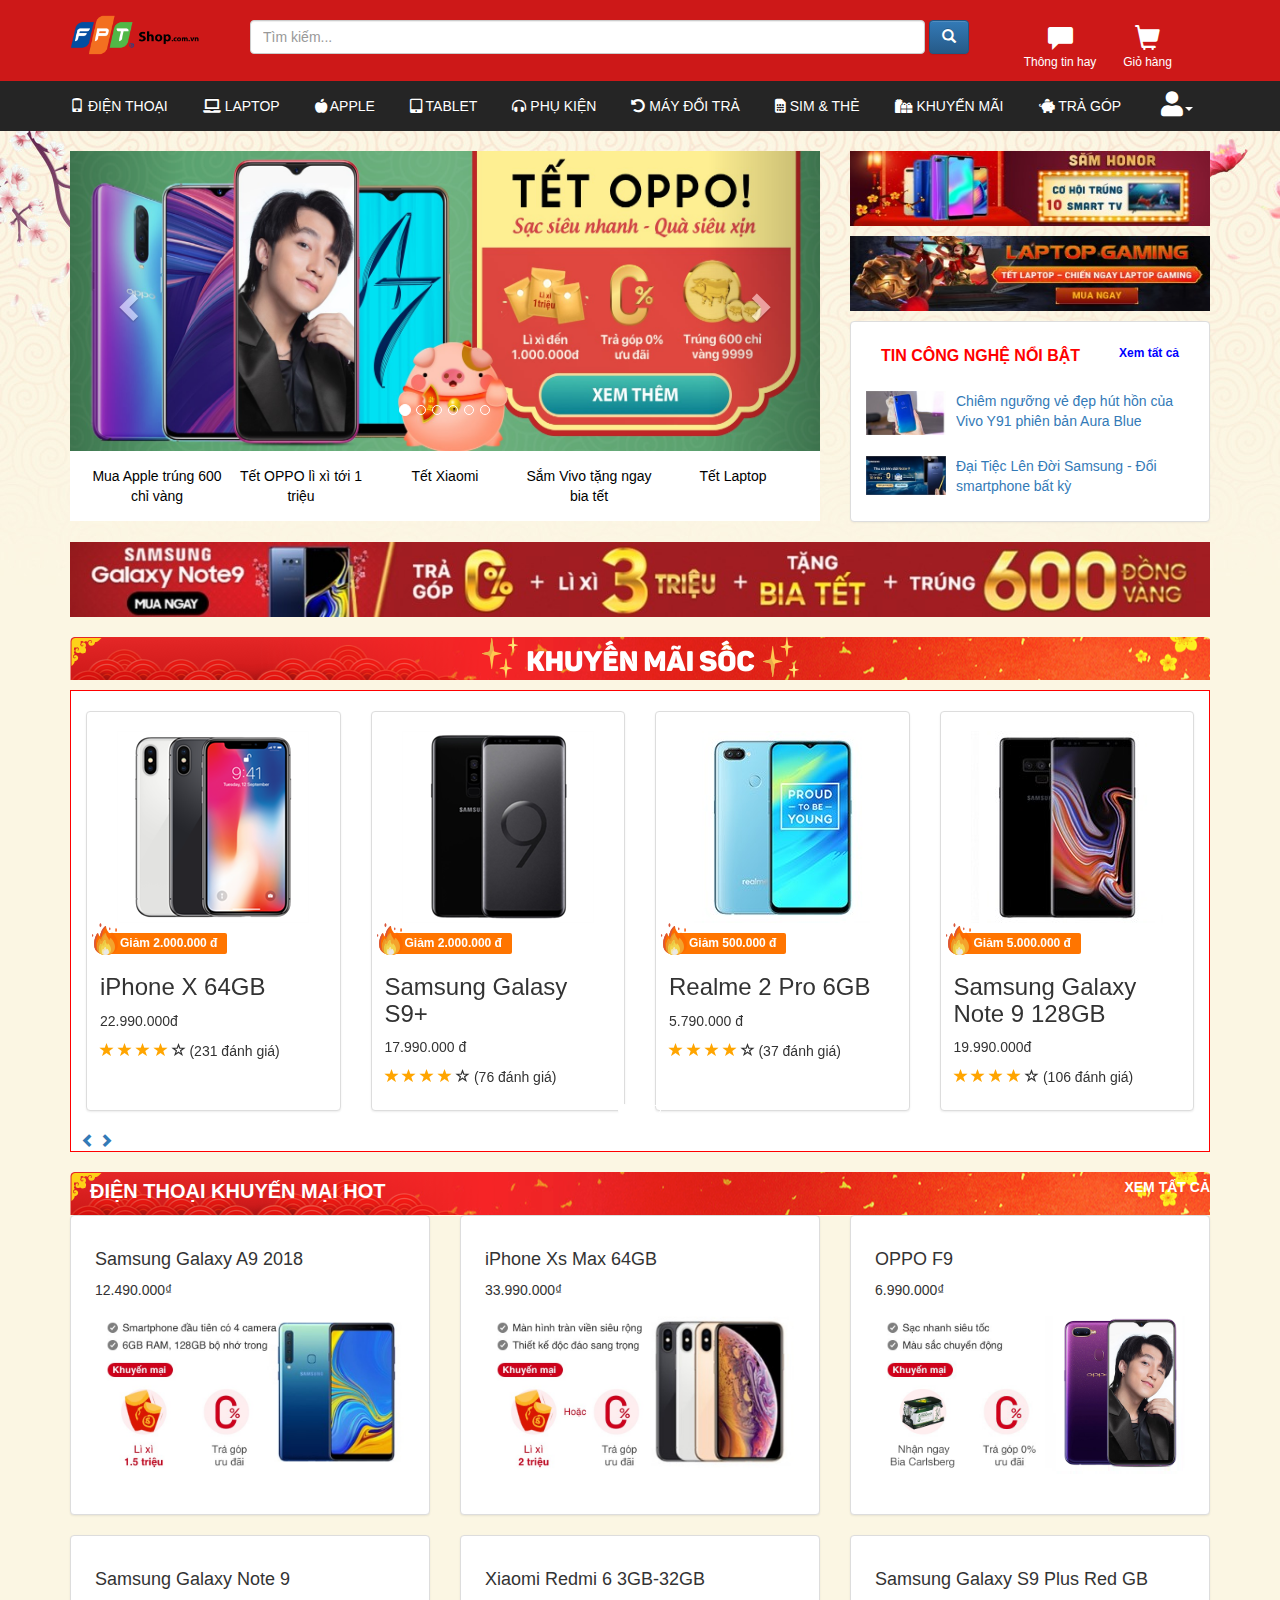
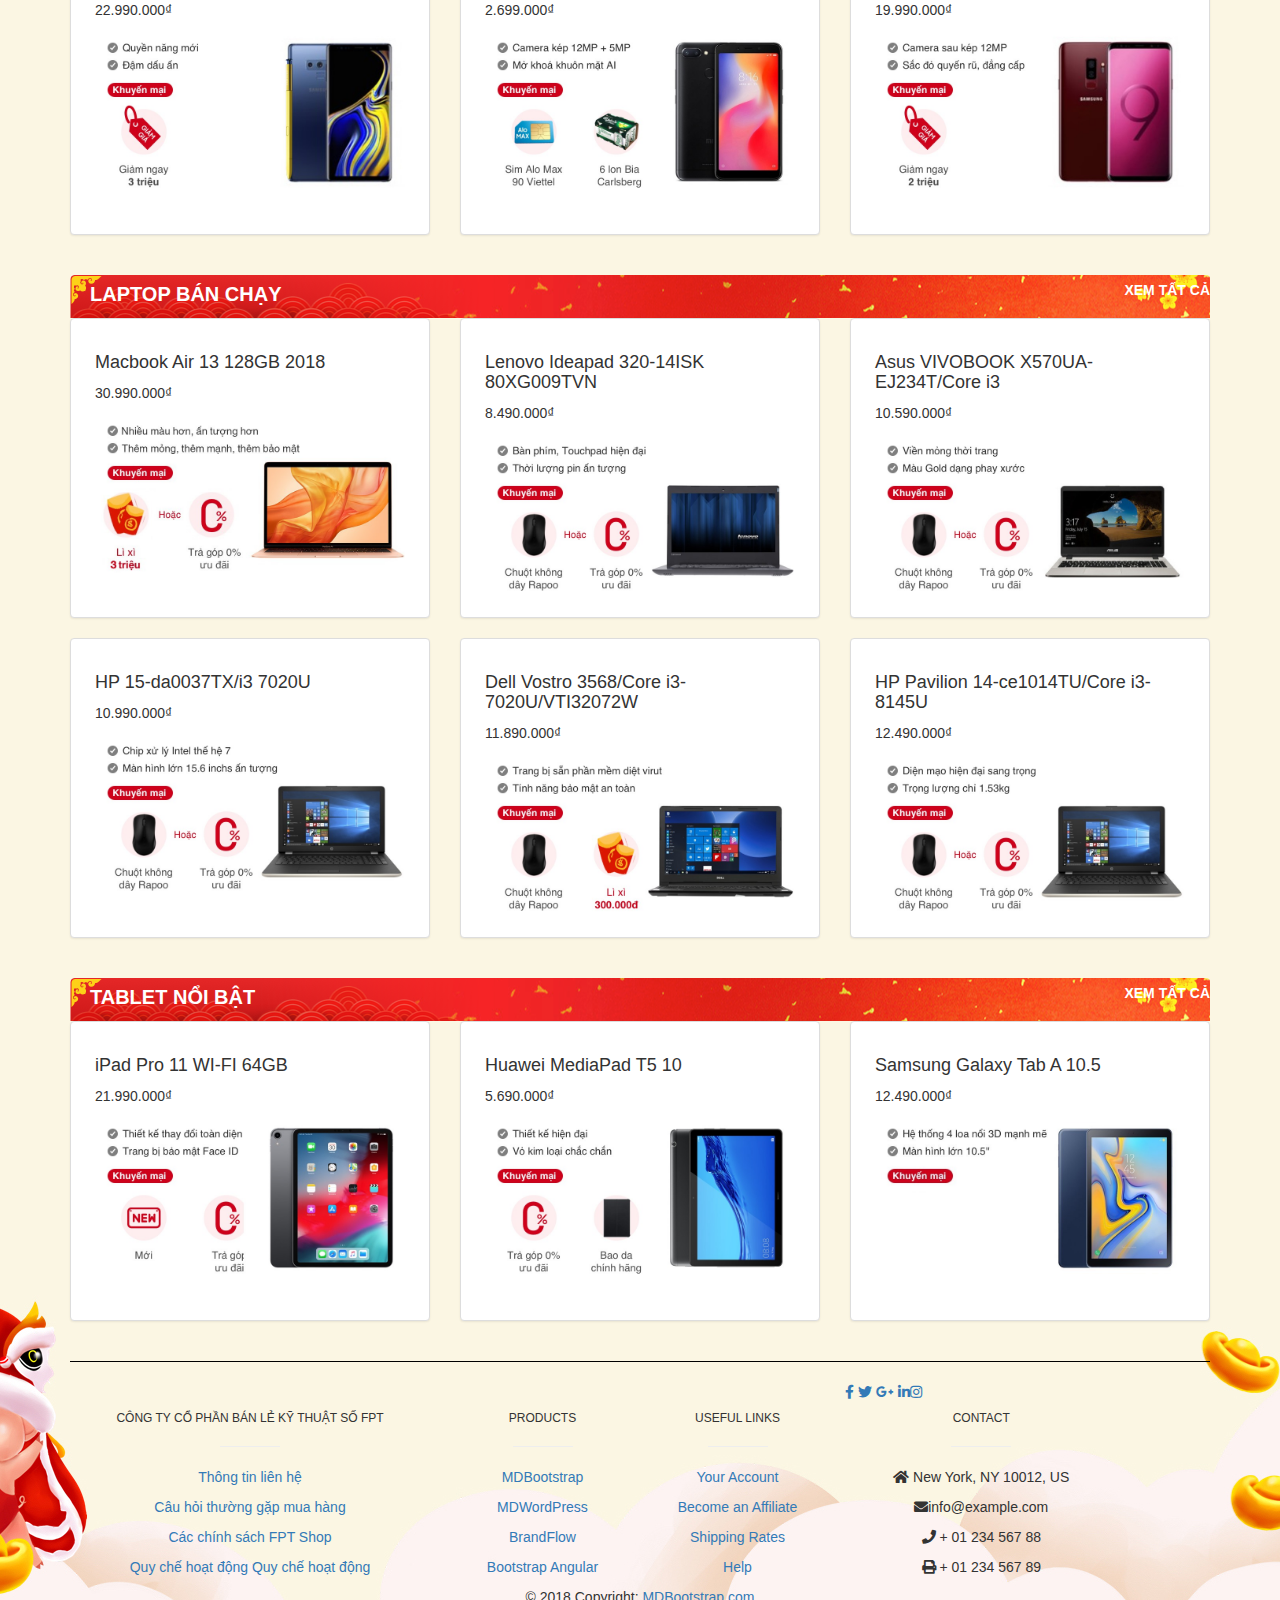
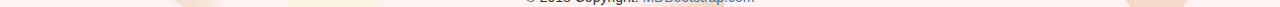
==== commit 980d6a5b: "responsive index" ====
--- a/admin.html
+++ b/admin.html
@@ -22,22 +22,25 @@
 				<div class="col-xs-8 col-sm-8 col-md-8 col-lg-8 row">
 					<div>
 						<div class="form-inline search-btn">
-							<input type="search" name="" id="input" class="form-control" value="" required="required" title="" placeholder="Nhập tên điện thoại, máy tính, phụ kiện... cần tìm">		
+							<input type="search" name="" id="input" class="form-control" value="" required="required" title="" placeholder="Tìm kiếm...">		
 							<button type="submit" class="btn btn-primary"><span class="glyphicon glyphicon-search"></span></button>
 						</div>
 					</div>
 				</div>
-				<div class="col-xs-2 col-sm-2 col-md-2 col-lg-2">
-					<div class="col-xs-6 col-sm-6 col-md-6 col-lg-6">
+				<div class="col-xs-2 col-sm-2 col-md-2 col-lg-2  ">
+					<div class="col-xs-6 col-sm-6 col-md-6 col-lg-6 a">
 						<div class="cart">
 							<a href="new.html"><span class="glyphicon glyphicon-comment"></span><p>Thông tin hay</p></a>
 						</div>
-					</div><div class="col-xs-6 col-sm-6 col-md-6 col-lg-6">
+					</div><div class="col-xs-6 col-sm-6 col-md-6 col-lg-6 a">
 						<div class="cart">
 							<a href="caret.html"><span class="glyphicon glyphicon-shopping-cart"></span><p>Giỏ hàng</p></a>
 						</div>
 					</div>
-				</div>
+					<div><i class="fas fa-bars"></i></div>
+				</div>
+				
+
 			</div>
 		</div>	
 	</header><!-- /header -->
@@ -479,6 +482,7 @@
 					<li>
 						<a class="uppercase" href="#"><i class="fas fa-piggy-bank"></i> trả góp</a>
 					</li>
+				
 					<li class="dropdown navbar-right user-btn">
 						<a href="#" class="dropdown-toggle uppercase" data-toggle="dropdown"><i class="fas fa-user"></i><b class="caret"></b></a>
 						<ul class="dropdown-menu">
@@ -487,6 +491,7 @@
 							<li><a href="#">Quên mật khẩu ?</a></li>
 						</ul>
 					</li>
+					
 				</ul>
 			</div>
 		</div>
--- a/css/mystyle.css
+++ b/css/mystyle.css
@@ -86,7 +86,7 @@
 	animation-name: example2;
   	animation-duration: 0.5s;
 }
-@-webkit-keyframes example {
+/* @-webkit-keyframes example {
   0%   {right:50px; top:70px;}
   100% {right:50px; top:50px;}
 }
@@ -102,7 +102,7 @@
 }@-webkit-keyframes example4 {
   0%   {right:50px; top:70px;}
   100% {right:50px; top:50px;}
-}
+} */
 .dropdown-content {
 	display: none;
 	width: 1140px;
@@ -387,4 +387,368 @@
 	bottom: 5px;
 	left: 5px;
 }
-		+.fas.fa-bars ,.continue {
+
+    display: none;
+
+}
+@media only screen and (max-width:1199px) and (min-width:1100px) {
+	.glyphicon-phone , .fa-laptop ,.fa-apple-alt ,.fa-tablet-alt ,.fa-tablet-alt ,.fa-headphones-alt ,.fa-undo-alt
+	,.fa-sim-card , .fa-gifts ,.fa-piggy-bank {
+		display: none;
+	}
+}
+
+@media only screen and (max-width:1100px) and (min-width:993px) {
+	
+	.menu .container .nav li .uppercase {
+		font-size: 12px;
+	
+	}
+	.user-btn i, b {
+
+		position: relative;
+		font-size: 18px;
+		bottom: 5px;
+		left: 5px;
+	
+	}
+	.glyphicon-phone , .fa-laptop ,.fa-apple-alt ,.fa-tablet-alt ,.fa-tablet-alt ,.fa-headphones-alt ,.fa-undo-alt
+	,.fa-sim-card , .fa-gifts ,.fa-piggy-bank {
+		display: none;
+	}
+	
+}
+@media only screen and (max-width:992px)and (min-width:991px){
+	
+	.glyphicon-phone , .fa-laptop ,.fa-apple-alt ,.fa-tablet-alt ,.fa-tablet-alt ,.fa-headphones-alt ,.fa-undo-alt
+	,.fa-sim-card , .fa-gifts ,.fa-piggy-bank {
+		display: none;
+	}
+	.user-btn i, b {
+
+		position: relative;
+		font-size: 18px;
+		bottom: 5px;
+		left: 5px;
+	
+	}
+	.menu .container .nav li .uppercase {
+		font-size: 12px;
+	
+	}
+	.mt-3{
+		display: flex
+	}
+
+	.col-sm-4 {
+
+		width: 49.333%;
+	
+	}
+}
+
+@media only screen and (max-width:991px) and (min-width:592px){
+	nav.navbar.navbar-inverse.menu {
+		display: none;
+	}
+	.fas.fa-bars ,.continue {
+
+		display: block;
+		color: white;
+		font-size: 27px;
+		float: right;
+	
+	}
+	i.fas.fa-bars {
+		margin-top: 10px;
+	}
+	.header {
+		display: block;
+	    background: brown;
+		padding-top: 15px;
+	}
+	.col-xs-6.col-sm-6.col-md-6.col-lg-6.a {
+		display: none
+	}
+	header#header {
+		margin-bottom: 2%;
+		padding-bottom: 2%;
+	}
+	.top {
+		display: none;
+	}
+	.main .container .col-md-8 .carousel .carousel-inner .item img {
+		height: 254px;
+	}
+
+	
+	.user-btn i, b {
+
+		position: relative;
+		font-size: 14px;
+		bottom: 5px;
+		left: 5px;
+	
+	}
+	
+	
+	.mt-3{
+		display: flex
+	}
+	.panel-body {
+		display: none;
+	}
+	.form-inline.search-btn {
+		display: flex;
+	}
+	.header .container .row .col-md-8 .search-btn input {
+		
+		margin-right: 5px;
+	}
+	.col-xs-2 {
+
+		width: 24.667%;
+	
+	}
+	.col-xs-8 {
+
+		width: 53.667%;
+	
+	}
+	.col-xs-3 {
+
+		width: 50%;
+	
+	}
+	.col-xs-4 {
+
+		width: 48.333%;
+	
+	}
+
+	
+
+}
+@media only screen and (max-width:591px)and (min-width:532px) {
+	nav.navbar.navbar-inverse.menu {
+		display: none;
+	}
+	.fas.fa-bars ,.continue {
+
+		display: block;
+		color: white;
+		font-size: 27px;
+		float: right;
+	
+	}
+	i.fas.fa-bars {
+		margin-top: 10px;
+	}
+	.header {
+		display: block;
+	    background: brown;
+		padding-top: 15px;
+	}
+	.col-xs-6.col-sm-6.col-md-6.col-lg-6.a {
+		display: none
+	}
+	header#header {
+		margin-bottom: 2%;
+		padding-bottom: 2%;
+	}
+	.top {
+		display: none;
+	}
+	.main .container .col-md-8 .carousel .carousel-inner .item img {
+		height: 254px;
+	}
+
+	
+	.user-btn i, b {
+
+		position: relative;
+		font-size: 14px;
+		bottom: 5px;
+		left: 5px;
+	
+	}
+	
+	
+	.mt-3{
+		display: flex
+	}
+	.panel-body {
+		display: none;
+	}
+	.form-inline.search-btn {
+		display: flex;
+	}
+	.header .container .row .col-md-8 .search-btn input {
+		
+		margin-right: 5px;
+	}
+	.col-xs-2 {
+
+		width: 26.667%;
+	
+	}
+	.col-xs-8 {
+
+		width: 50.667%;
+	
+	}
+	.col-xs-3 {
+
+		width: 50%;
+	
+	}
+	.col-xs-4 {
+		width: 48.333%;
+	}
+	.row.mt-3 {
+		font-size: 11px;
+	}
+
+	.header .container .row .col-md-2 .img-responsive {
+	
+		width: 150px;
+		height: 34px;
+	
+	}
+
+}
+@media only screen and (max-width:531px) {
+	nav.navbar.navbar-inverse.menu {
+		display: none;
+	}
+	.fas.fa-bars ,.continue {
+
+		display: block;
+		color: white;
+		font-size: 27px;
+		float: right;
+	
+	}
+	i.fas.fa-bars {
+		margin-top: 10px;
+	}
+	.header {
+		display: block;
+	    background: brown;
+		padding-top: 15px;
+	}
+	.col-xs-6.col-sm-6.col-md-6.col-lg-6.a {
+		display: none
+	}
+	header#header {
+		margin-bottom: 2%;
+		padding-bottom: 2%;
+	}
+	.top {
+		display: none;
+	}
+	.main .container .col-md-8 .carousel .carousel-inner .item img {
+		height: 254px;
+	}
+
+	
+	.user-btn i, b {
+
+		position: relative;
+		font-size: 14px;
+		bottom: 5px;
+		left: 5px;
+	
+	}
+	
+	
+	.mt-3{
+		display: flex
+	}
+	.panel-body {
+		display: none;
+	}
+	.form-inline.search-btn {
+		display: flex;
+	}
+	.header .container .row .col-md-8 .search-btn input {
+		
+		margin-right: 5px;
+	}
+	.col-xs-2 {
+
+		width: 28.667%;
+	
+	}
+	.col-xs-8 {
+
+		width: 46.667%;
+	
+	}
+	.col-xs-3 {
+
+		width: 50%;
+	
+	}
+	.col-xs-4 {
+		width: 48.333%;
+	}
+	.row.mt-3 {
+		font-size: 11px;
+	}
+	.header .container .row .col-md-2 .img-responsive {
+
+		width: 150px;
+		height: 36px;
+		margin-top: 3px;
+	
+	}
+	.main .container .col-md-8 .carousel .carousel-inner .item img {
+
+		height: 232px;
+	
+	}
+	#input {
+
+		font-size: 11px;
+	
+	}
+
+}
+@media only screen and (max-width:400px) {
+	.main .container .col-md-8 .carousel .carousel-inner .item img {
+
+		height: 187px;
+	
+	}
+	.bottom-cal {
+
+		font-size: 12px;
+	}
+		.col-xs-4 {
+
+			width: 100%;
+		
+		}
+		.header .container .row .col-md-2 .img-responsive {
+
+			width: 150px;
+			height: 31px;
+			margin-top: 4px;
+		
+		}
+		#input {
+
+			font-size: 10px;
+		
+		}
+	
+	h3 {
+
+		font-size: 20px;
+	
+	}
+}
+
+
--- a/css/toppage.css
+++ b/css/toppage.css
@@ -16,4 +16,13 @@
 
 #myBtn:hover {
 	background-color: #555; /* Add a dark-grey background on hover */
+}
+@media only screen and (max-width:768px){
+	
+	.menu .container .nav li .uppercase {
+		font-size: 9px;
+		text-transform: uppercase;
+		color: white;
+		padding-right: 20px;
+	}	
 }